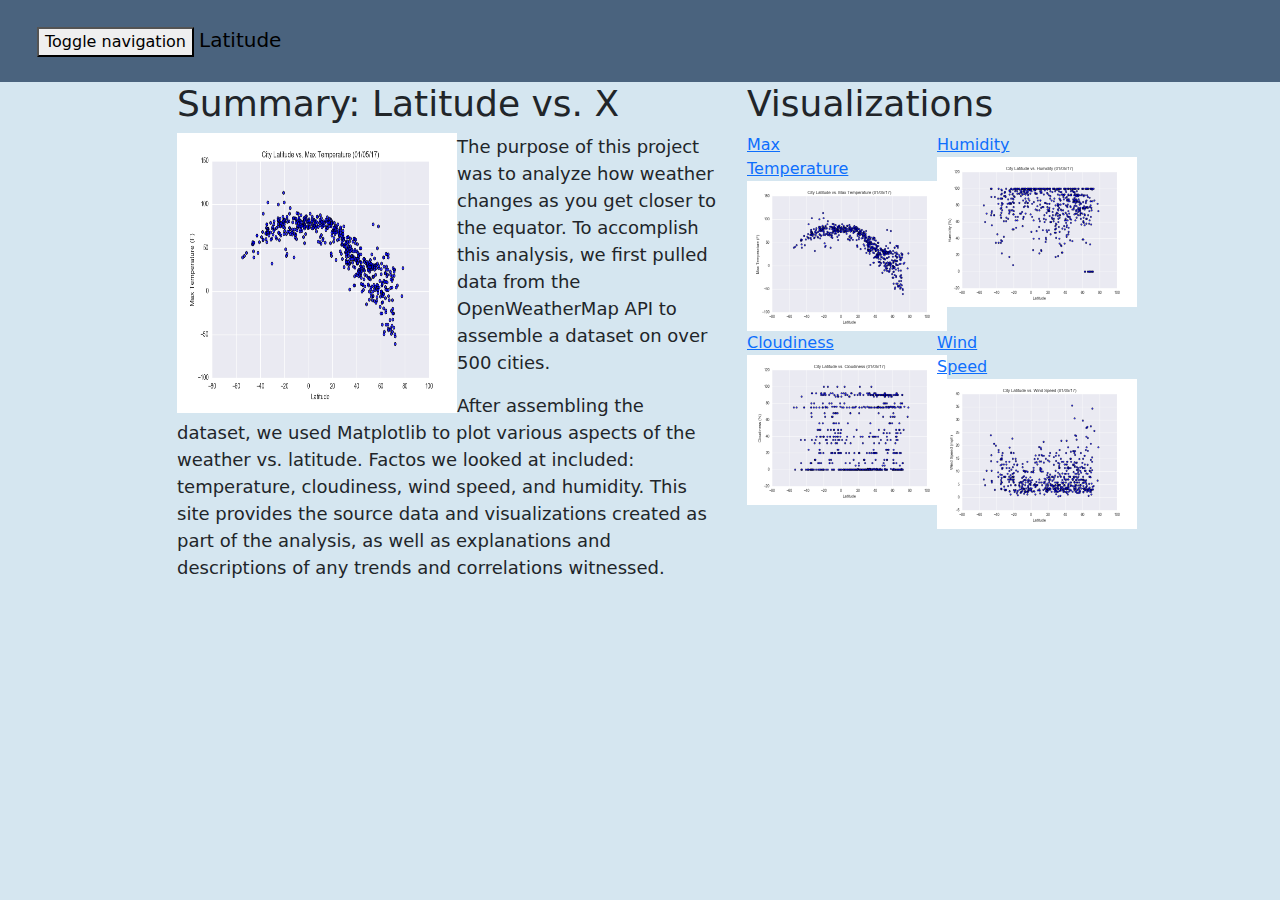
==== index.html @ 96f80cbc "eee" ====
<!DOCTYPE html>
<html lang="en-us">

<head>

  <meta charset="UTF-8">
  <title>Latitude Analysis</title>

  <link rel="stylesheet" href="https://maxcdn.bootstrapcdn.com/bootstrap/5.0.2/css/bootstrap.min.css">
  <link rel="stylesheet" href="style.css">
</head>

<body>
    <nav class = 'navbar navbar-default'>
        <div class = 'container-fluid'>
            <div class = 'navbar-header'>
                <button type="button" class="navbar-toggle collapsed" data-toggle="collapse" data-target="#bs-example-navbar-collapse-1" aria-expanded="false">
                    <span class="sr-only">Toggle navigation</span>
                    <span class="icon-bar"></span>
                    <span class="icon-bar"></span>
                    <span class="icon-bar"></span>
                </button>
                <a class="navbar-brand" href="Landing.html">Latitude</a>  

            </div>
            <div class="collapse navbar-collapse" id="bs-example-navbar-collapse-1">

                <ul class = 'nav navbar-nav-right'>
                    <li class = 'dropdown'></li>
                    <li><a href="Comparisons.html">Comparisons</a></li>
                    <li><a href="Data.html">Data</a></li>
                    <ul class="dropdown-menu"></ul>
                    <li><a href="MaxTemp.html">Max Temperature</a></li>
                    <li><a href="Humidity.html">Humidity</a></li>
					<li><a href="Cloudiness.html">Cloudiness</a></li>
					<li><a href="WindSpeed.html">Wind Speed</a></li>
                    
					
                </li>

                </ul>
            </div>
        </div>
    </nav>
    <div class="container">
        <div class="row">
         <div class="col-md-1"></div>  
           <div class="col-md-6">
          <h1>Summary: Latitude vs. X</h1>
          <img src="Fig1.png" height="280" width="280" align="left">
            <p>The purpose of this project was to analyze how weather changes as you get closer to the equator. To accomplish this analysis, we first pulled data from the OpenWeatherMap API to assemble a dataset on over 500 cities. </p>
            <p>After assembling the dataset, we used Matplotlib to plot various aspects of the weather vs. latitude. Factos we looked at included: temperature, cloudiness, wind speed, and humidity. This site provides the source data and visualizations created as part of the analysis, as well as explanations and descriptions of any trends and correlations witnessed.</p> 
         </div>    
           <div class="col-md-4 sidebar">
            <div class="row">
              <div class="col-md-12">
                <h1>Visualizations</h1>
              </div>
            </div>
           <div class="row">
    
              <div class="col-md-3">    
                   <a href="MaxTemp.html">Max Temperature<img src="Fig1.png" width="200px" height="150px"></a>
              </div>
              <div class="col-md-3"></div>
            
              <div class="col-md-3">  
                   <a href="Humidity.html">Humidity<img src="Fig2.png" width="200px" height="150px"></a>
              </div>
              <div class="col-md-3"></div>  
           </div>   
           <div class ="row"> 
              
              <div class="col-md-3">  
                <a href="Cloudiness.html">Cloudiness<img src="Fig3.png" width="200px" height="150px"></a>
              </div>
              <div class="col-md-3"></div>
    
              <div class="col-md-3">     
                <a href="WindSpeed.html">Wind Speed<img src="Fig4.png" width="200px" height="150px"></a>
              </div>
              <div class="col-md-3"></div>
            </div>    
         </div>         
        <div class="col-md-1"></div>
      </div>      
    </div>





</body>

</html>
---- style.css ----
body {
    background: rgb(213, 230, 240);
  }
  
  
     .box{
    padding: 10px;
    background: rgb(247, 239, 239);
    margin-top:50px;
    margin-left:5px;
    margin-right:5px;
    margin-bottom:20px;
    align-content: center;
  }
  
  .navbar {
    margin-right: 0px;
    margin-left: 0px;
    padding: 25px;
    background: rgb(74, 99, 126);
  }
  
  .navbar li {
    display: d-block;
    padding: 10px;
    margin-right: 0px;
    margin-left: 0px;
    cursor: pointer;
  }
  h1 {
    font-size: 36px;
  }
  h2 {
    font-size: 22px;
  }
  
  p{
      font-size: 18px;
  }
  
  .c-d{color:white;
    font-size: 30px;
  }
  
  .latitude {
    color: white;
    font-family: verdana;
    font-size: 45px;
    background-color: rgb(25, 103, 155);
    border: 1px solid rgb(22, 99, 150);
      padding: 15px;
  }

  @media (max-width: 500px) {
    .navbar li {
      padding: 10px;
    }
    .box {
      margin-right: 22px;
      margin-left: 22px;
    }
    .navbar ul {
      visibility: hidden;
    }
    #nav-select {
      visibility: visible;
    }
  }
  
  .col-1 {width: 8%;}
  .col-2 {width: 17%;}
  .col-3 {width: 24%;}
  .col-4 {width: 32%;}
  .col-5 {width: 40%;}
  .col-6 {width: 50%;}
  .col-7 {width: 60%;}
  .col-8 {width: 65%;}
  .col-9 {width: 75%;}
  .col-10 {width: 82%;}
  .col-11 {width: 92%;}
  .col-12 {width: 100%;}
  
  @media only screen and (max-width: 768px) {

      [class*="col-"] {
          width: 100%;
      }
  }
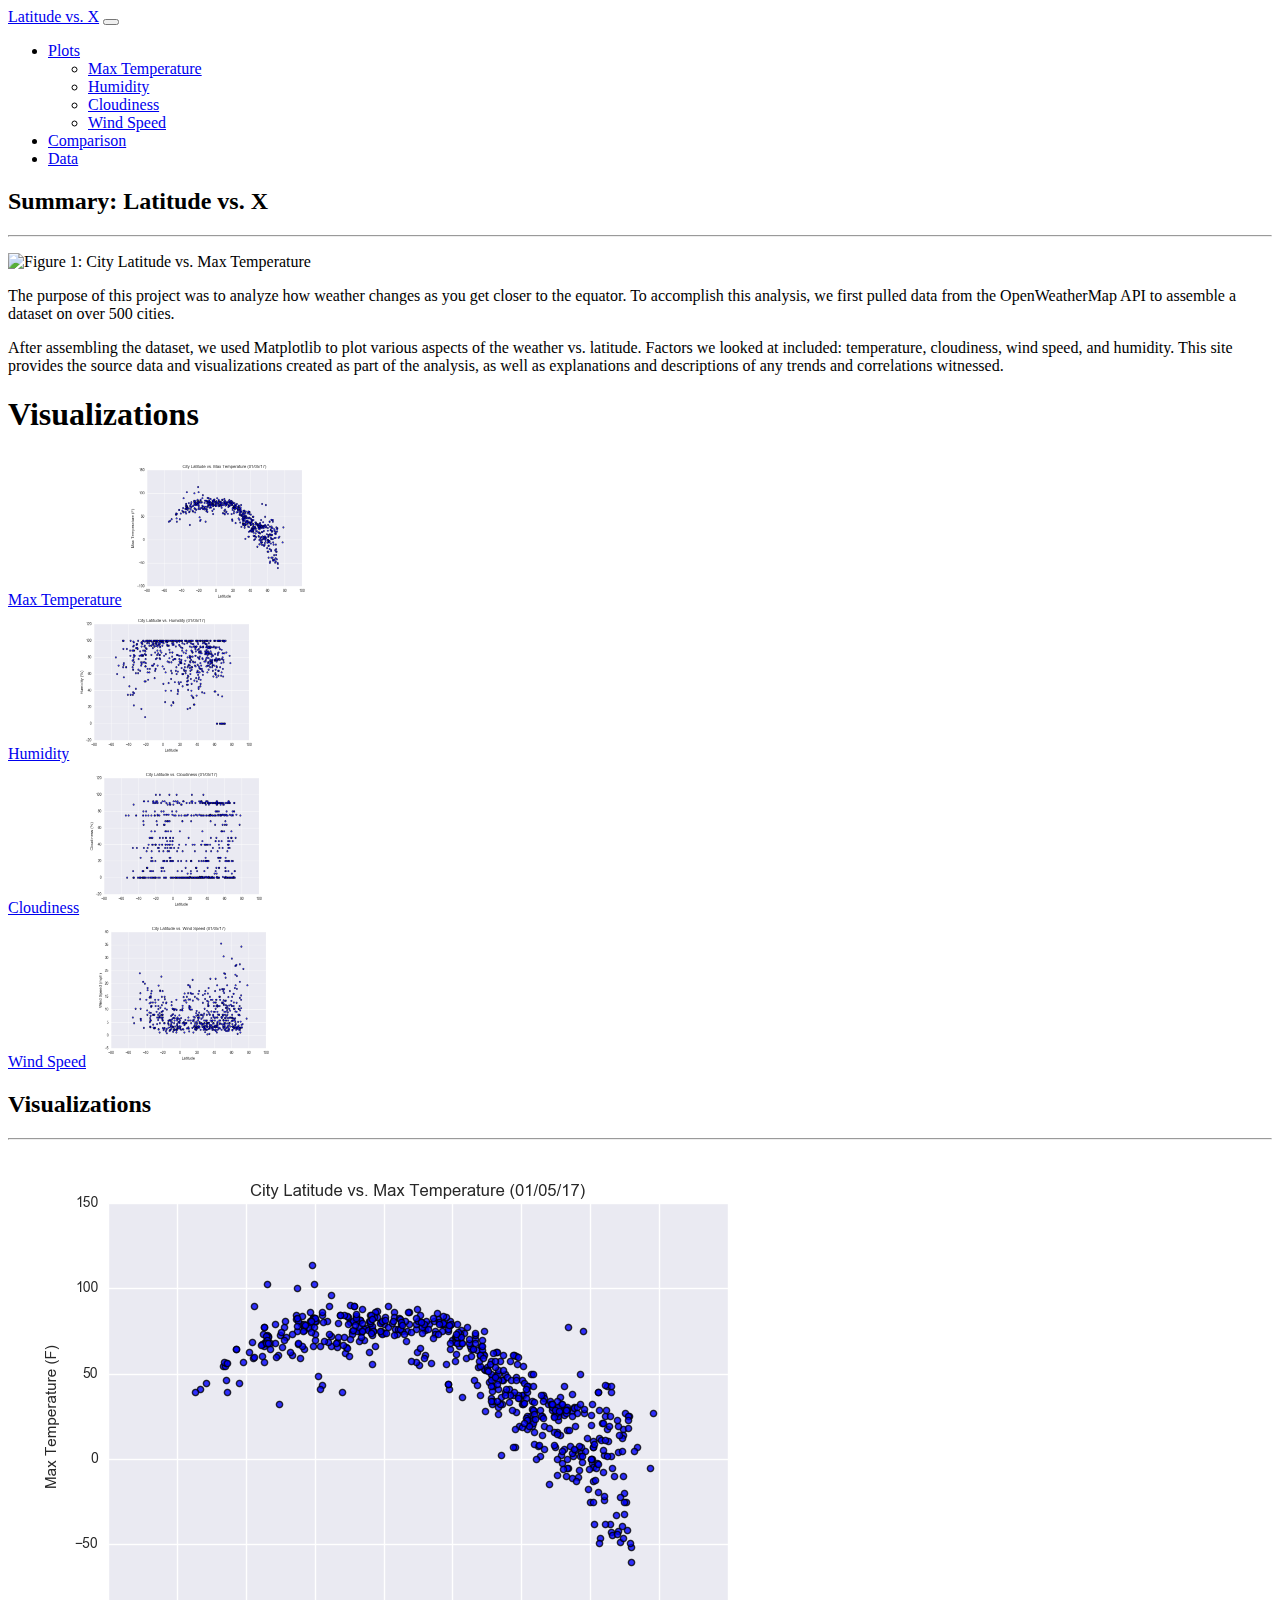
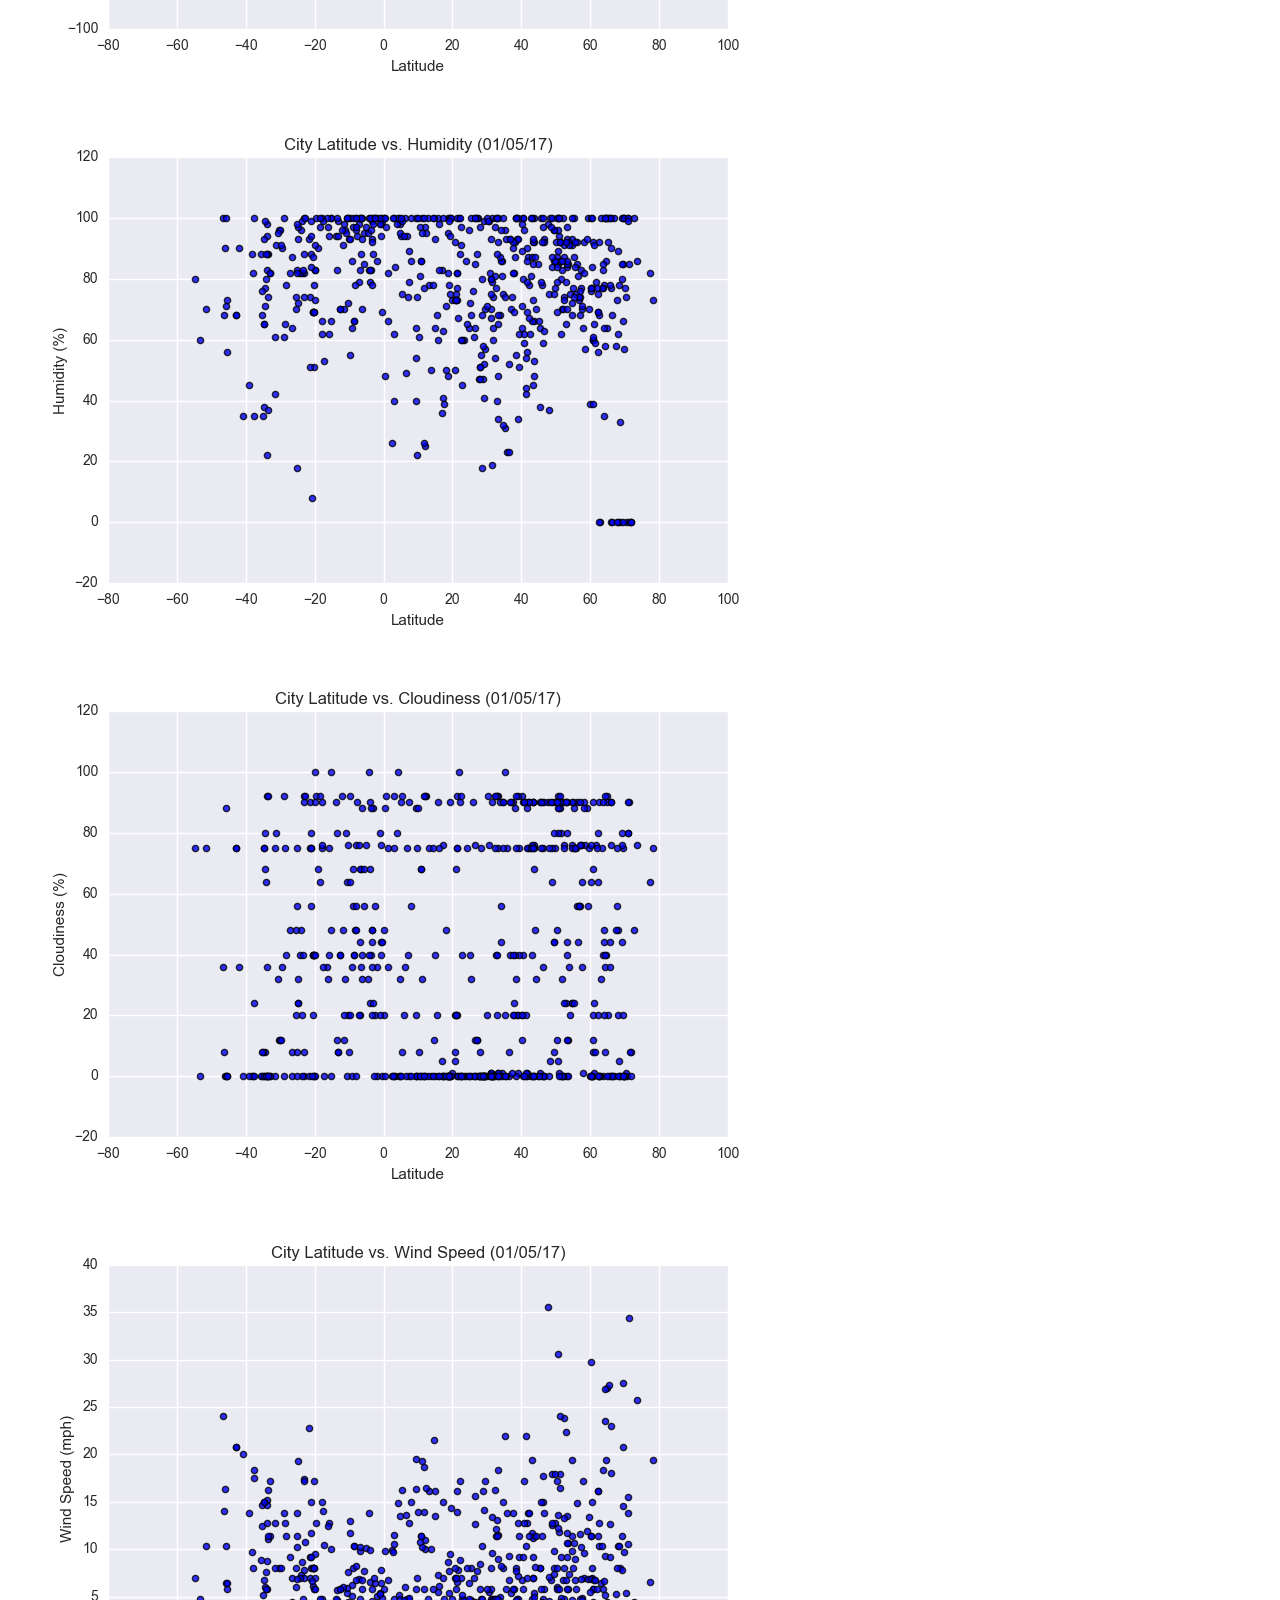
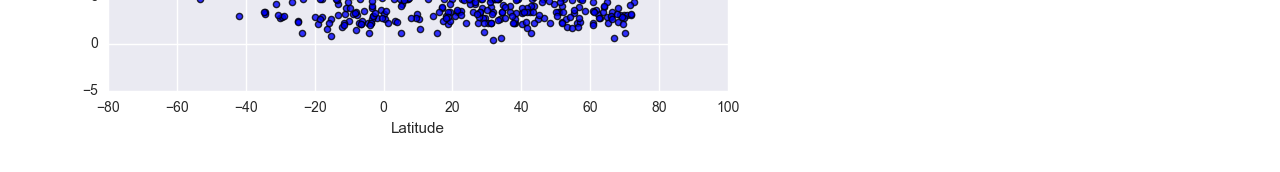
==== commit fdb88468: "WIP" ====
--- a/index.html
+++ b/index.html
@@ -1,95 +1,118 @@
 <!DOCTYPE html>
-<html lang="en-us">
-
-<head>
-
-  <meta charset="UTF-8">
-  <title>Latitude Analysis</title>
-
-  <link rel="stylesheet" href="https://maxcdn.bootstrapcdn.com/bootstrap/5.0.2/css/bootstrap.min.css">
-  <link rel="stylesheet" href="style.css">
-</head>
-
-<body>
-    <nav class = 'navbar navbar-default'>
-        <div class = 'container-fluid'>
-            <div class = 'navbar-header'>
-                <button type="button" class="navbar-toggle collapsed" data-toggle="collapse" data-target="#bs-example-navbar-collapse-1" aria-expanded="false">
-                    <span class="sr-only">Toggle navigation</span>
-                    <span class="icon-bar"></span>
-                    <span class="icon-bar"></span>
-                    <span class="icon-bar"></span>
-                </button>
-                <a class="navbar-brand" href="Landing.html">Latitude</a>  
-
-            </div>
-            <div class="collapse navbar-collapse" id="bs-example-navbar-collapse-1">
-
-                <ul class = 'nav navbar-nav-right'>
-                    <li class = 'dropdown'></li>
-                    <li><a href="Comparisons.html">Comparisons</a></li>
-                    <li><a href="Data.html">Data</a></li>
-                    <ul class="dropdown-menu"></ul>
-                    <li><a href="MaxTemp.html">Max Temperature</a></li>
-                    <li><a href="Humidity.html">Humidity</a></li>
-					<li><a href="Cloudiness.html">Cloudiness</a></li>
-					<li><a href="WindSpeed.html">Wind Speed</a></li>
-                    
+<html lang="en">
+	<head>
+		<meta charset="utf-8">
+		<meta name="viewport" content="width=device-width, initial-scale=1">
+		<link href="https://cdn.jsdelivr.net/npm/bootstrap@5.1.3/dist/css/bootstrap.min.css" rel="stylesheet" integrity="sha384-1BmE4kWBq78iYhFldvKuhfTAU6auU8tT94WrHftjDbrCEXSU1oBoqyl2QvZ6jIW3" crossorigin="anonymous">
+		<link href="css/styles.css" rel="stylesheet"/>
+		<title>Latitude vs. X</title>
+	</head>
+	<body>
+		<header>
+			<nav class="navbar navbar-expand-lg navbar-dark bg-dark">
+			  <div class="container-fluid">
+				<a class="navbar-brand" href="index.html">Latitude vs. X</a>
+				<button class="navbar-toggler" type="button" data-bs-toggle="collapse" data-bs-target="#navbarNavDropdown" aria-controls="navbarNavDropdown" aria-expanded="false" aria-label="Toggle navigation">
+				  <span class="navbar-toggler-icon"></span>
+				</button>
+				<div class="collapse navbar-collapse" id="navbarNavDropdown">
+				  <ul class="navbar-nav">
+					<li class="nav-item dropdown">
+					  <a class="nav-link dropdown-toggle" href="#" id="navbarDropdownMenuLink" role="button" data-bs-toggle="dropdown" aria-expanded="false">Plots</a>
+					  <ul class="dropdown-menu" aria-labelledby="navbarDropdownMenuLink">
+						<li><a class="dropdown-item" href="MaxTemp.html">Max Temperature</a></li>
+						<li><a class="dropdown-item" href="Humidity.html">Humidity</a></li>
+						<li><a class="dropdown-item" href="Cloudiness.html">Cloudiness</a></li>
+						<li><a class="dropdown-item" href="WindSpeed.html">Wind Speed</a></li>
+					 </ul>
+					</li>
+					<li class="nav-item">
+					  <a class="nav-link" href="Comparisons.html">Comparison</a>
+					</li>
+					<li class="nav-item">
+					  <a class="nav-link" href="data.html">Data</a>
+					</li>
+				  </ul>
+				</div>
+			  </div>
+			</nav>
+		</header>
+		<main class="container">
+			<div class="row">
+				<div class="col-md-7 py-5 clearfix">
+					<h2>Summary: Latitude vs. X</h2>
+					<hr/>
 					
-                </li>
-
-                </ul>
-            </div>
-        </div>
-    </nav>
-    <div class="container">
-        <div class="row">
-         <div class="col-md-1"></div>  
-           <div class="col-md-6">
-          <h1>Summary: Latitude vs. X</h1>
-          <img src="Fig1.png" height="280" width="280" align="left">
-            <p>The purpose of this project was to analyze how weather changes as you get closer to the equator. To accomplish this analysis, we first pulled data from the OpenWeatherMap API to assemble a dataset on over 500 cities. </p>
-            <p>After assembling the dataset, we used Matplotlib to plot various aspects of the weather vs. latitude. Factos we looked at included: temperature, cloudiness, wind speed, and humidity. This site provides the source data and visualizations created as part of the analysis, as well as explanations and descriptions of any trends and correlations witnessed.</p> 
-         </div>    
-           <div class="col-md-4 sidebar">
-            <div class="row">
-              <div class="col-md-12">
-                <h1>Visualizations</h1>
-              </div>
-            </div>
-           <div class="row">
-    
-              <div class="col-md-3">    
-                   <a href="MaxTemp.html">Max Temperature<img src="Fig1.png" width="200px" height="150px"></a>
-              </div>
-              <div class="col-md-3"></div>
-            
-              <div class="col-md-3">  
-                   <a href="Humidity.html">Humidity<img src="Fig2.png" width="200px" height="150px"></a>
-              </div>
-              <div class="col-md-3"></div>  
-           </div>   
-           <div class ="row"> 
-              
-              <div class="col-md-3">  
-                <a href="Cloudiness.html">Cloudiness<img src="Fig3.png" width="200px" height="150px"></a>
-              </div>
-              <div class="col-md-3"></div>
-    
-              <div class="col-md-3">     
-                <a href="WindSpeed.html">Wind Speed<img src="Fig4.png" width="200px" height="150px"></a>
-              </div>
-              <div class="col-md-3"></div>
-            </div>    
-         </div>         
-        <div class="col-md-1"></div>
-      </div>      
-    </div>
-
-
-
-
-
-</body>
-
+					<p><img class="d-none d-lg-block col-lg-4 float-md-start pe-2 img-fluid" src="images/goes16_ir_gom.gif" class="img-fluid" alt="Figure 1: City Latitude vs. Max Temperature">
+						<p>The purpose of this project was to analyze how weather changes as you get closer to the equator. To accomplish this analysis, we first pulled data from the OpenWeatherMap API to assemble a dataset on over 500 cities. </p>
+						<p>After assembling the dataset, we used Matplotlib to plot various aspects of the weather vs. latitude. Factors we looked at included: temperature, cloudiness, wind speed, and humidity. This site provides the source data and visualizations created as part of the analysis, as well as explanations and descriptions of any trends and correlations witnessed.</p> 
+					 </div>    
+					   <div class="col-md-4 sidebar">
+						<div class="row">
+						  <div class="col-md-12">
+							<h1>Visualizations</h1>
+						  </div>
+						</div>
+					   <div class="row">
+				
+						  <div class="col-md-3">    
+							   <a href="MaxTemp.html">Max Temperature<img src="Fig1.png" width="200px" height="150px"></a>
+						  </div>
+						  <div class="col-md-3"></div>
+						
+						  <div class="col-md-3">  
+							   <a href="Humidity.html">Humidity<img src="Fig2.png" width="200px" height="150px"></a>
+						  </div>
+						  <div class="col-md-3"></div>  
+					   </div>   
+					   <div class ="row"> 
+						  
+						  <div class="col-md-3">  
+							<a href="Cloudiness.html">Cloudiness<img src="Fig3.png" width="200px" height="150px"></a>
+						  </div>
+						  <div class="col-md-3"></div>
+				
+						  <div class="col-md-3">     
+							<a href="WindSpeed.html">Wind Speed<img src="Fig4.png" width="200px" height="150px"></a>
+						  </div>
+						  <div class="col-md-3"></div>
+						</div>    
+					 </div>         
+					<div class="col-md-1"></div>
+				  </div>      
+				</div>
+			
+			
+			
+			
+			
+			</body>
+			
+			</html>
+			
+				</div>
+				<div class="col-md-5 py-5">
+					<h2>Visualizations</h2>
+					<hr/>
+					<div class="row">
+						<div class="col-lg-6">
+							<a href="MaxTemp.html"><img src="Fig1.png" class="img-fluid img-plot" alt="Figure 1: City Latitude vs. Max Temperature"></a>
+						</div>
+						<div class="col-lg-6">
+							<a href="Humidity.html"><img src="Fig2.png" class="img-fluid img-plot" alt="Figure 2: City Latitude vs. Humidity"></a>
+						</div>
+						<div class="col-lg-6">
+							<a href="Cloudiness.html"><img src="Fig3.png" class="img-fluid img-plot" alt="Figure 3: City Latitude vs. Cloudiness"></a>
+						</div>
+						<div class="col-lg-6">
+							<a href="WindSpeed.html"><img src="Fig4.png" class="img-fluid img-plot" alt="Figure 4: City Latitude vs. Wind Speed"></a>
+						</div>
+					</div>
+				</div>
+			</div>
+		</main>
+		
+		<script src="https://cdn.jsdelivr.net/npm/@popperjs/core@2.10.2/dist/umd/popper.min.js" integrity="sha384-7+zCNj/IqJ95wo16oMtfsKbZ9ccEh31eOz1HGyDuCQ6wgnyJNSYdrPa03rtR1zdB" crossorigin="anonymous"></script>
+		<script src="https://cdn.jsdelivr.net/npm/bootstrap@5.1.3/dist/js/bootstrap.min.js" integrity="sha384-QJHtvGhmr9XOIpI6YVutG+2QOK9T+ZnN4kzFN1RtK3zEFEIsxhlmWl5/YESvpZ13" crossorigin="anonymous"></script>
+	</body>
 </html>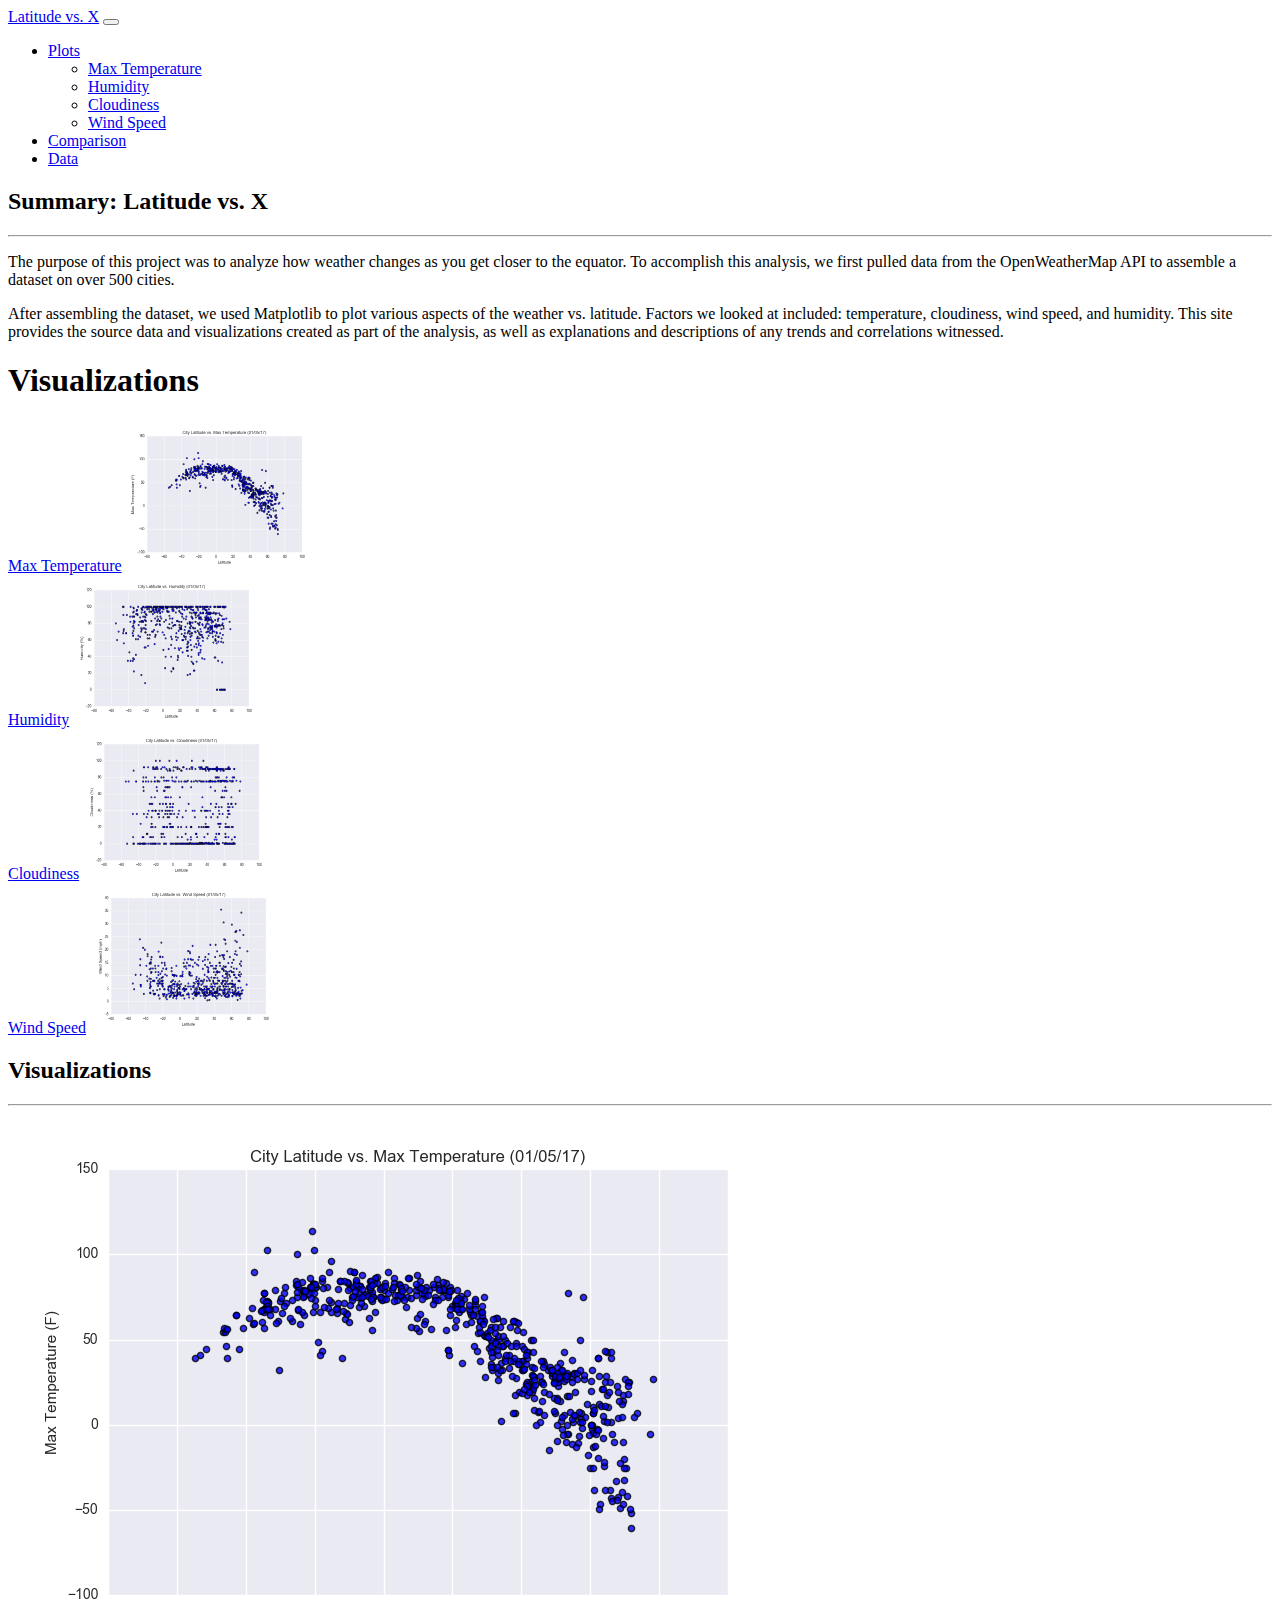
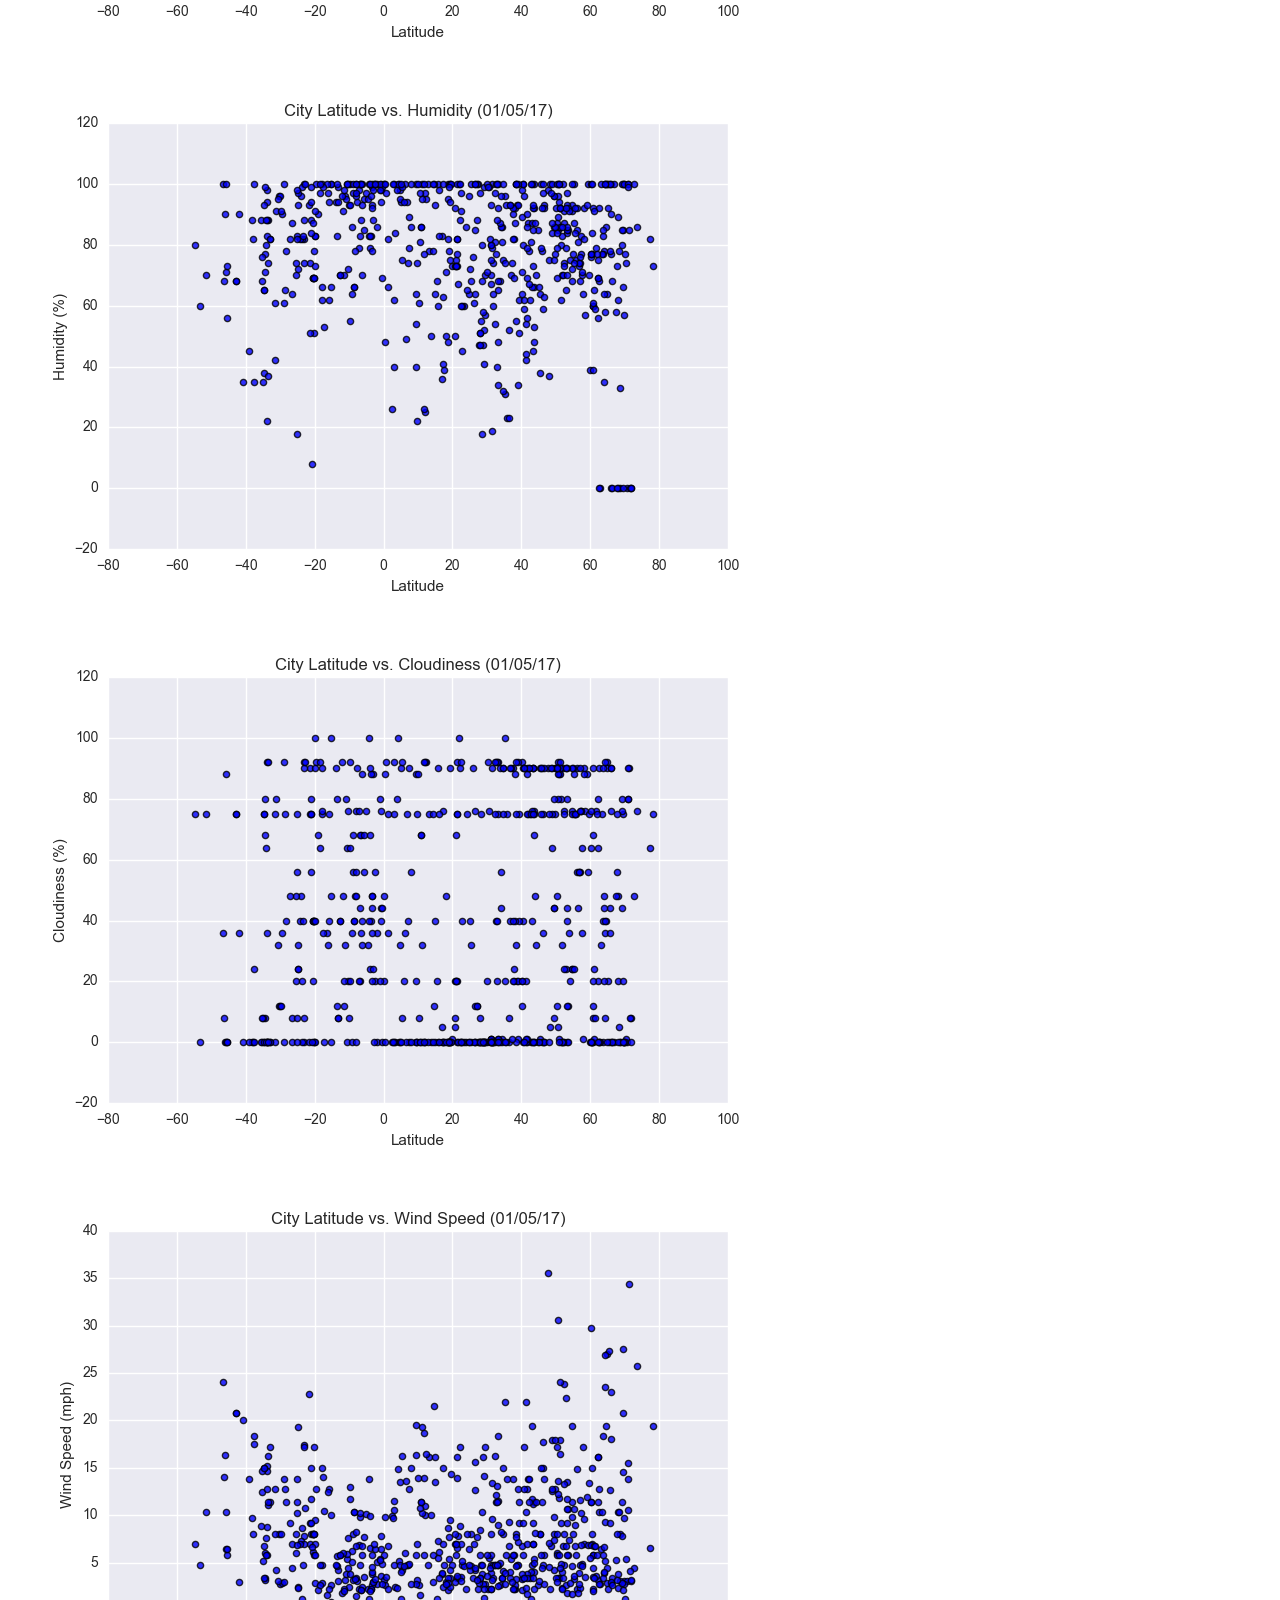
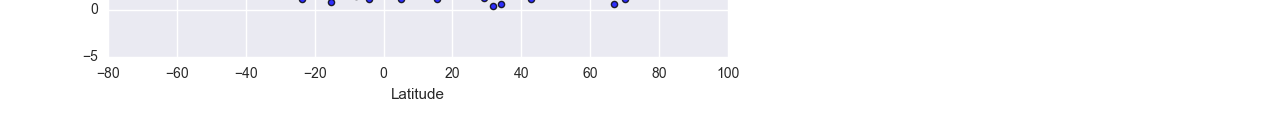
==== commit 2998fb7c: "wip2" ====
--- a/index.html
+++ b/index.html
@@ -43,7 +43,7 @@
 					<h2>Summary: Latitude vs. X</h2>
 					<hr/>
 					
-					<p><img class="d-none d-lg-block col-lg-4 float-md-start pe-2 img-fluid" src="images/goes16_ir_gom.gif" class="img-fluid" alt="Figure 1: City Latitude vs. Max Temperature">
+					
 						<p>The purpose of this project was to analyze how weather changes as you get closer to the equator. To accomplish this analysis, we first pulled data from the OpenWeatherMap API to assemble a dataset on over 500 cities. </p>
 						<p>After assembling the dataset, we used Matplotlib to plot various aspects of the weather vs. latitude. Factors we looked at included: temperature, cloudiness, wind speed, and humidity. This site provides the source data and visualizations created as part of the analysis, as well as explanations and descriptions of any trends and correlations witnessed.</p> 
 					 </div>    
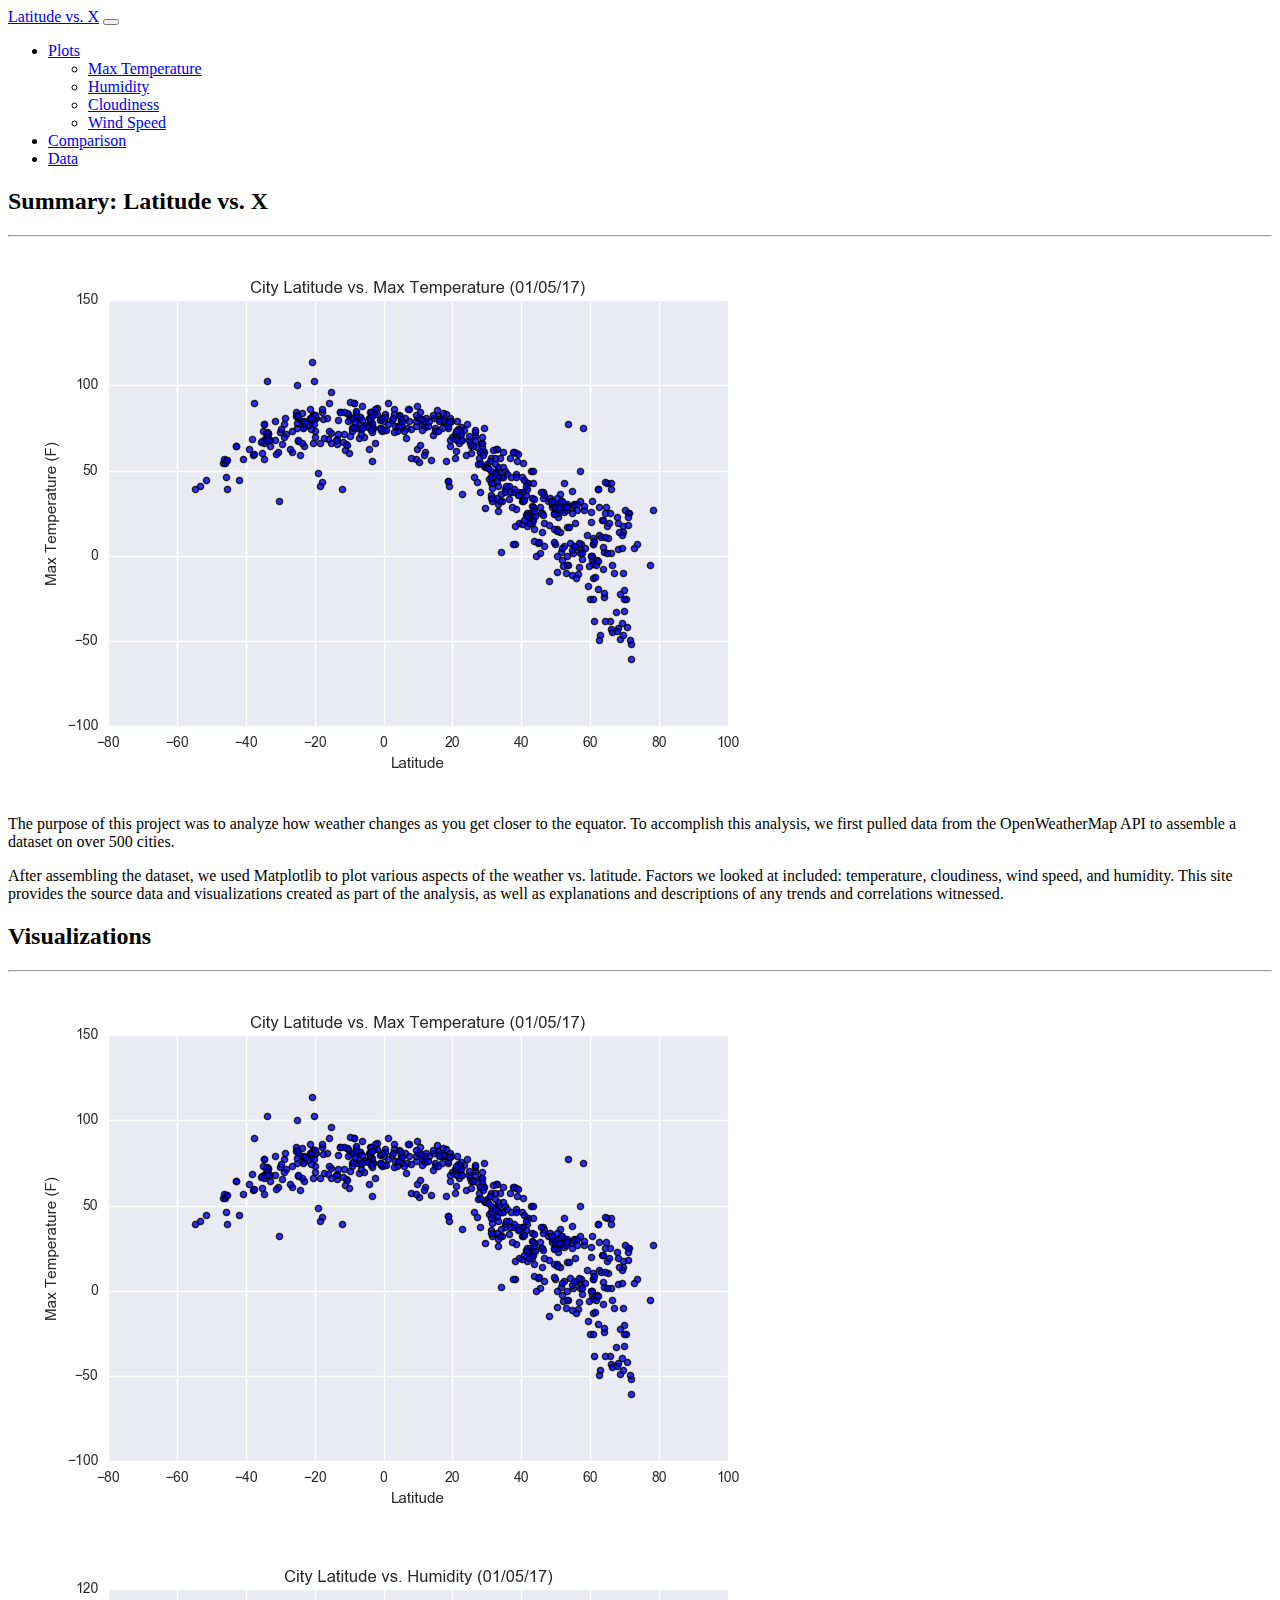
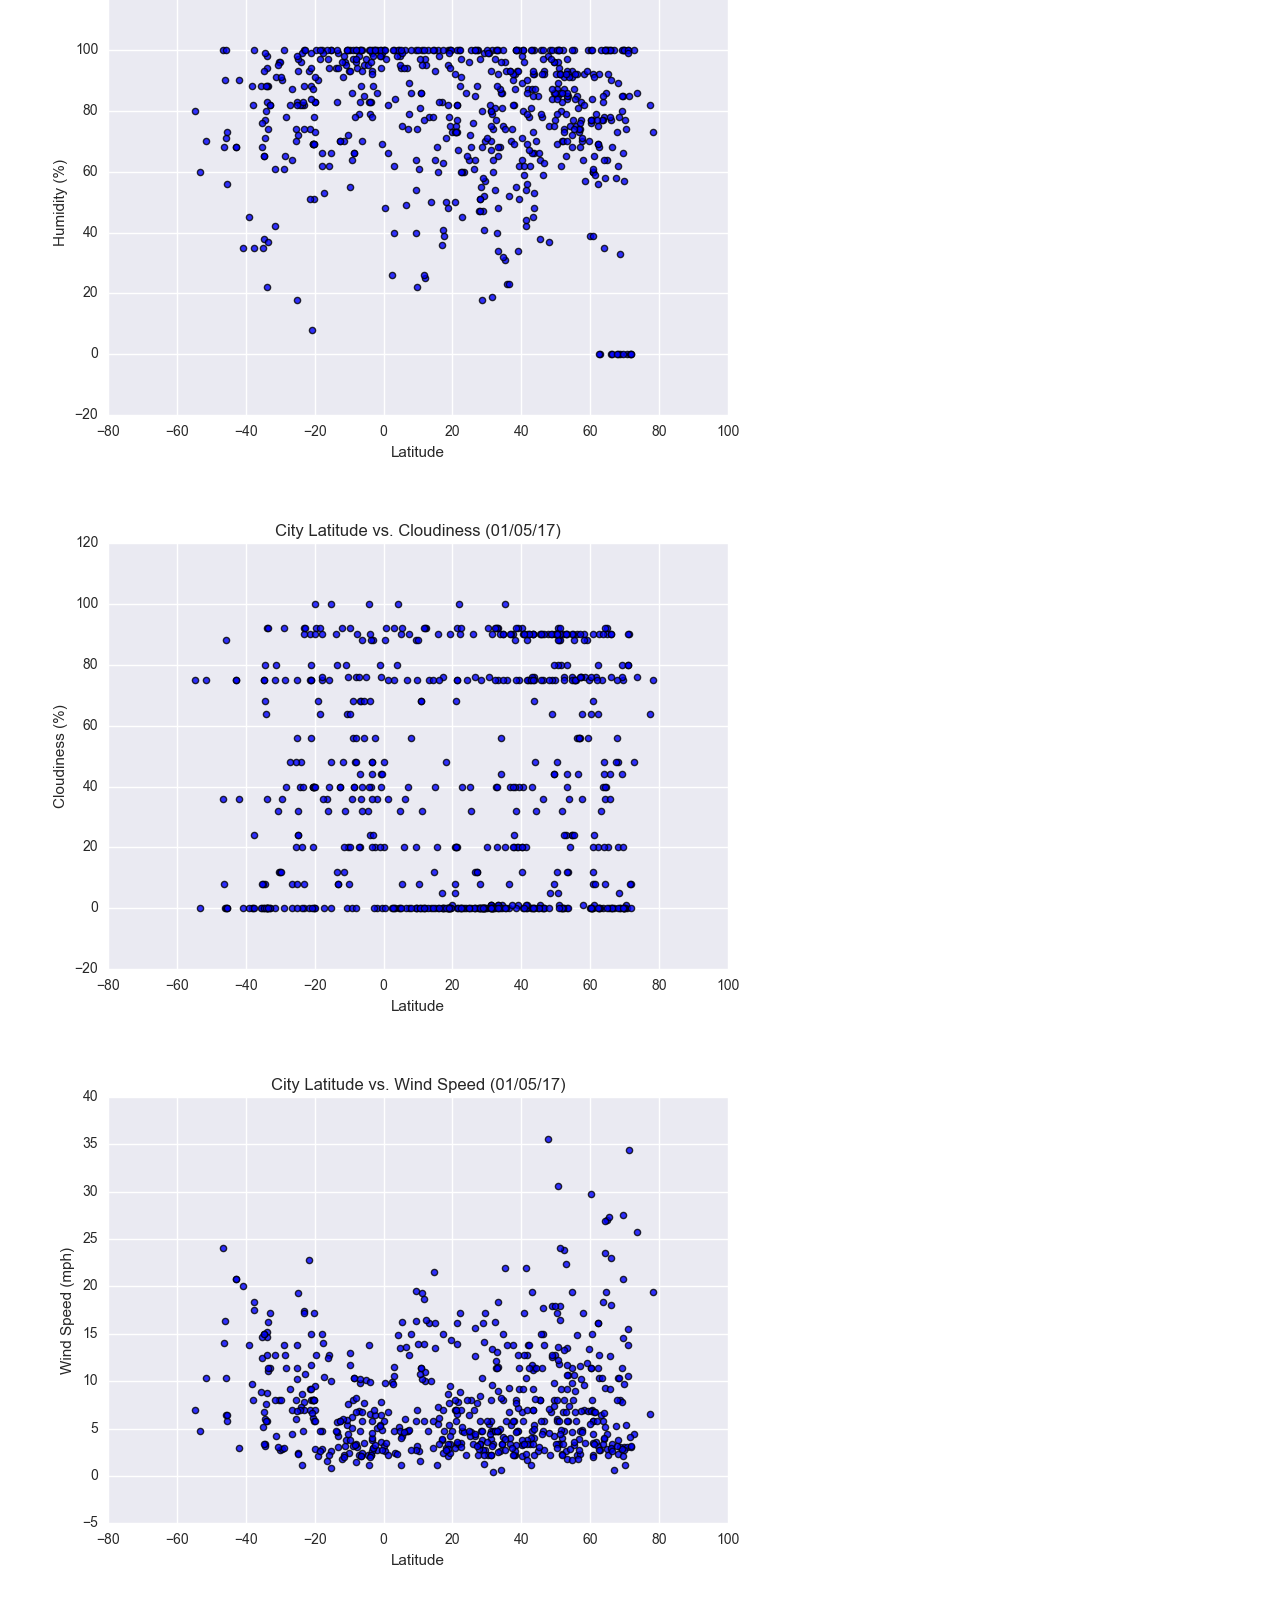
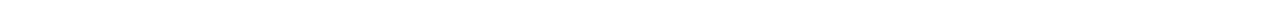
==== commit 9b4066c2: "wip over 9000" ====
--- a/index.html
+++ b/index.html
@@ -30,7 +30,7 @@
 					  <a class="nav-link" href="Comparisons.html">Comparison</a>
 					</li>
 					<li class="nav-item">
-					  <a class="nav-link" href="data.html">Data</a>
+					  <a class="nav-link" href="Data.html">Data</a>
 					</li>
 				  </ul>
 				</div>
@@ -43,44 +43,14 @@
 					<h2>Summary: Latitude vs. X</h2>
 					<hr/>
 					
-					
+					<a href="MaxTemp.html"><img src="Fig1.png" class="img-fluid img-plot" alt="Figure 1: City Latitude vs. Max Temperature"></a>
 						<p>The purpose of this project was to analyze how weather changes as you get closer to the equator. To accomplish this analysis, we first pulled data from the OpenWeatherMap API to assemble a dataset on over 500 cities. </p>
 						<p>After assembling the dataset, we used Matplotlib to plot various aspects of the weather vs. latitude. Factors we looked at included: temperature, cloudiness, wind speed, and humidity. This site provides the source data and visualizations created as part of the analysis, as well as explanations and descriptions of any trends and correlations witnessed.</p> 
 					 </div>    
 					   <div class="col-md-4 sidebar">
 						<div class="row">
 						  <div class="col-md-12">
-							<h1>Visualizations</h1>
-						  </div>
-						</div>
-					   <div class="row">
-				
-						  <div class="col-md-3">    
-							   <a href="MaxTemp.html">Max Temperature<img src="Fig1.png" width="200px" height="150px"></a>
-						  </div>
-						  <div class="col-md-3"></div>
-						
-						  <div class="col-md-3">  
-							   <a href="Humidity.html">Humidity<img src="Fig2.png" width="200px" height="150px"></a>
-						  </div>
-						  <div class="col-md-3"></div>  
-					   </div>   
-					   <div class ="row"> 
-						  
-						  <div class="col-md-3">  
-							<a href="Cloudiness.html">Cloudiness<img src="Fig3.png" width="200px" height="150px"></a>
-						  </div>
-						  <div class="col-md-3"></div>
-				
-						  <div class="col-md-3">     
-							<a href="WindSpeed.html">Wind Speed<img src="Fig4.png" width="200px" height="150px"></a>
-						  </div>
-						  <div class="col-md-3"></div>
-						</div>    
-					 </div>         
-					<div class="col-md-1"></div>
-				  </div>      
-				</div>
+							
 			
 			
 			
